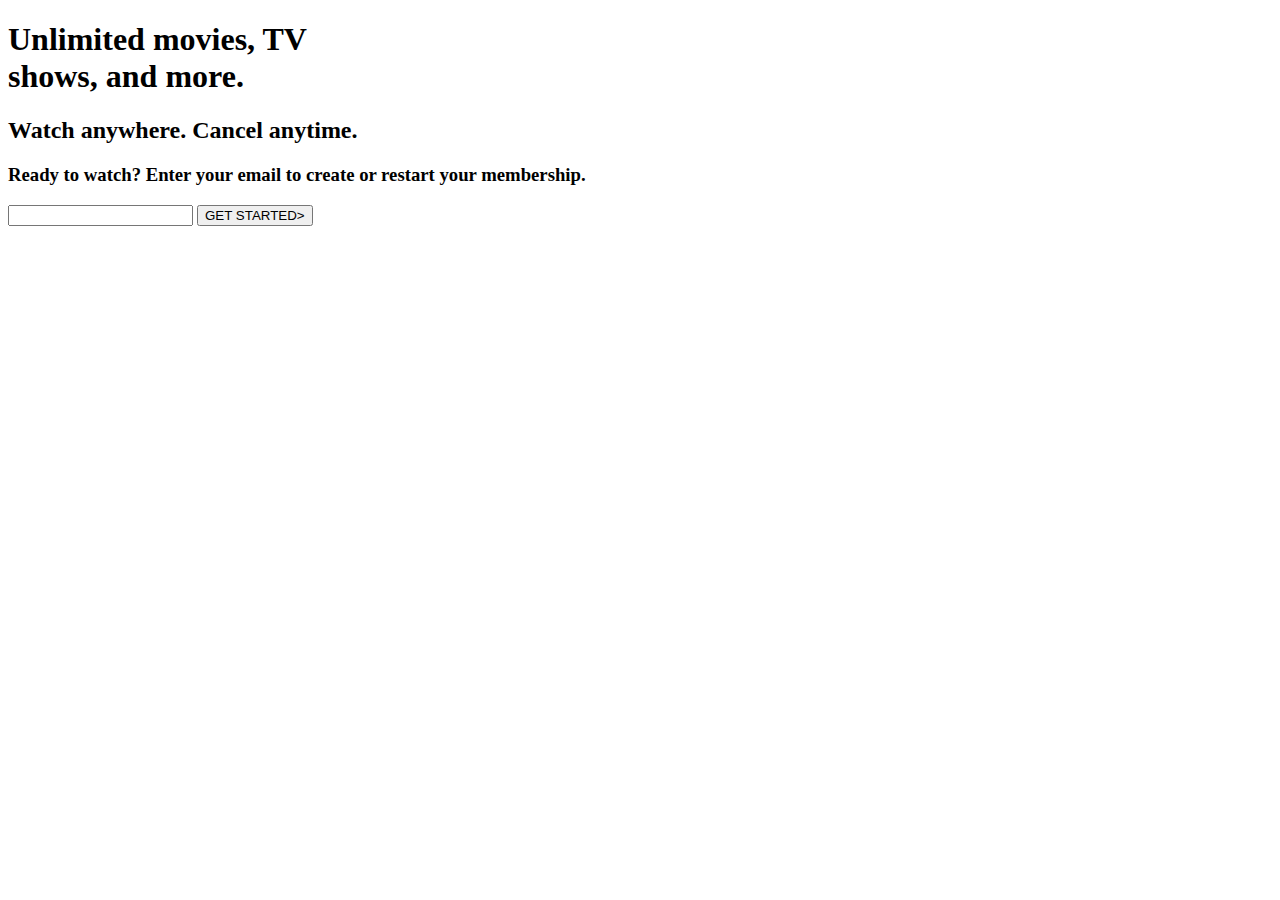
==== index.html @ 3a11bb92 "Creating a banner" ====
<!DOCTYPE html>
<html lang="en">

<head>
  <meta charset="UTF-8" />
  <meta http-equiv="X-UA-Compatible" content="IE=edge" />
  <meta name="viewport" content="width=device-width, initial-scale=1.0" />
  <title>Netflix Kenya - Watch TV</title>
</head>

<body>

  <div class="banner-container">
    <h1>Unlimited movies, TV<br />shows, and more.</h1>
    <h2>Watch anywhere. Cancel anytime.</h2>
    <!-- Get started from-->
    <form>
      <h3>
        Ready to watch? Enter your email to create or restart your
        membership.
      </h3>
      <input type="text" />
      <button>GET STARTED></button>
    </form>
  </div>

</body>

</html>
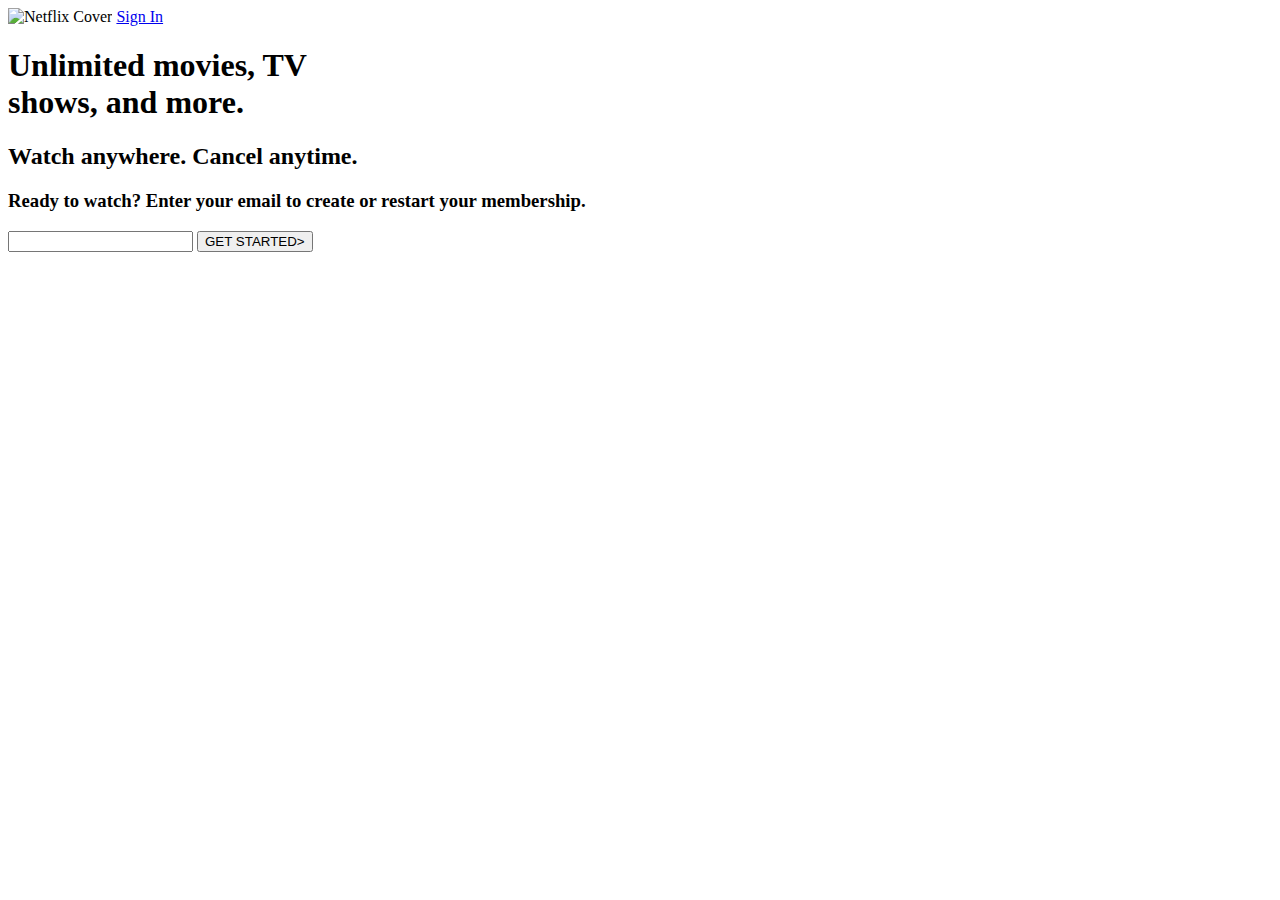
==== commit 3ff4b8ed: "Creating a banner" ====
--- a/index.html
+++ b/index.html
@@ -9,19 +9,25 @@
 </head>
 
 <body>
-
-  <div class="banner-container">
-    <h1>Unlimited movies, TV<br />shows, and more.</h1>
-    <h2>Watch anywhere. Cancel anytime.</h2>
-    <!-- Get started from-->
-    <form>
-      <h3>
-        Ready to watch? Enter your email to create or restart your
-        membership.
-      </h3>
-      <input type="text" />
-      <button>GET STARTED></button>
-    </form>
+  <div class="banner-wrap">
+    <!-- Navbar -->
+    <div class="navbar">
+      <img src="assets/logo.png" alt="Netflix Cover" />
+      <a href="https://www.netflix.com/ke-en/login" target="_blank">Sign In</a>
+    </div>
+    <div class="banner-container">
+      <h1>Unlimited movies, TV<br />shows, and more.</h1>
+      <h2>Watch anywhere. Cancel anytime.</h2>
+      <!-- Get started from-->
+      <form>
+        <h3>
+          Ready to watch? Enter your email to create or restart your
+          membership.
+        </h3>
+        <input type="text" />
+        <button>GET STARTED></button>
+      </form>
+    </div>
   </div>
 
 </body>
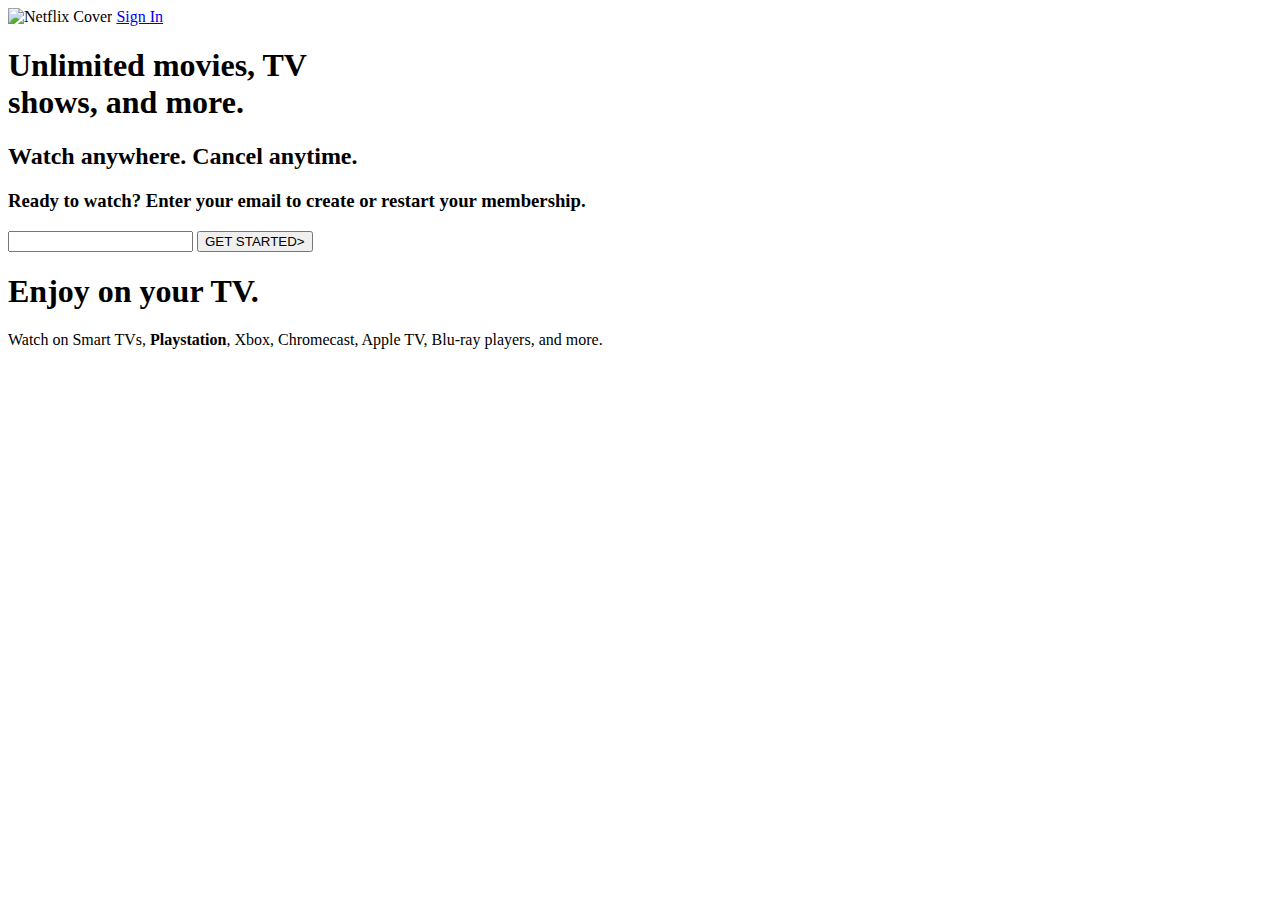
==== commit cf76a5d2: "More info" ====
--- a/index.html
+++ b/index.html
@@ -12,7 +12,7 @@
   <div class="banner-wrap">
     <!-- Navbar -->
     <div class="navbar">
-      <img src="assets/logo.png" alt="Netflix Cover" />
+      <img src="" alt="Netflix Cover" />
       <a href="https://www.netflix.com/ke-en/login" target="_blank">Sign In</a>
     </div>
     <div class="banner-container">
@@ -29,6 +29,13 @@
       </form>
     </div>
   </div>
+  <div class="info-container">
+    <h1>Enjoy on your TV.</h1>
+    <p>
+        Watch on Smart TVs, <strong>Playstation</strong>, Xbox, Chromecast,
+        Apple TV, Blu-ray players, and more.
+    </p>
+</div>
 
 </body>
 
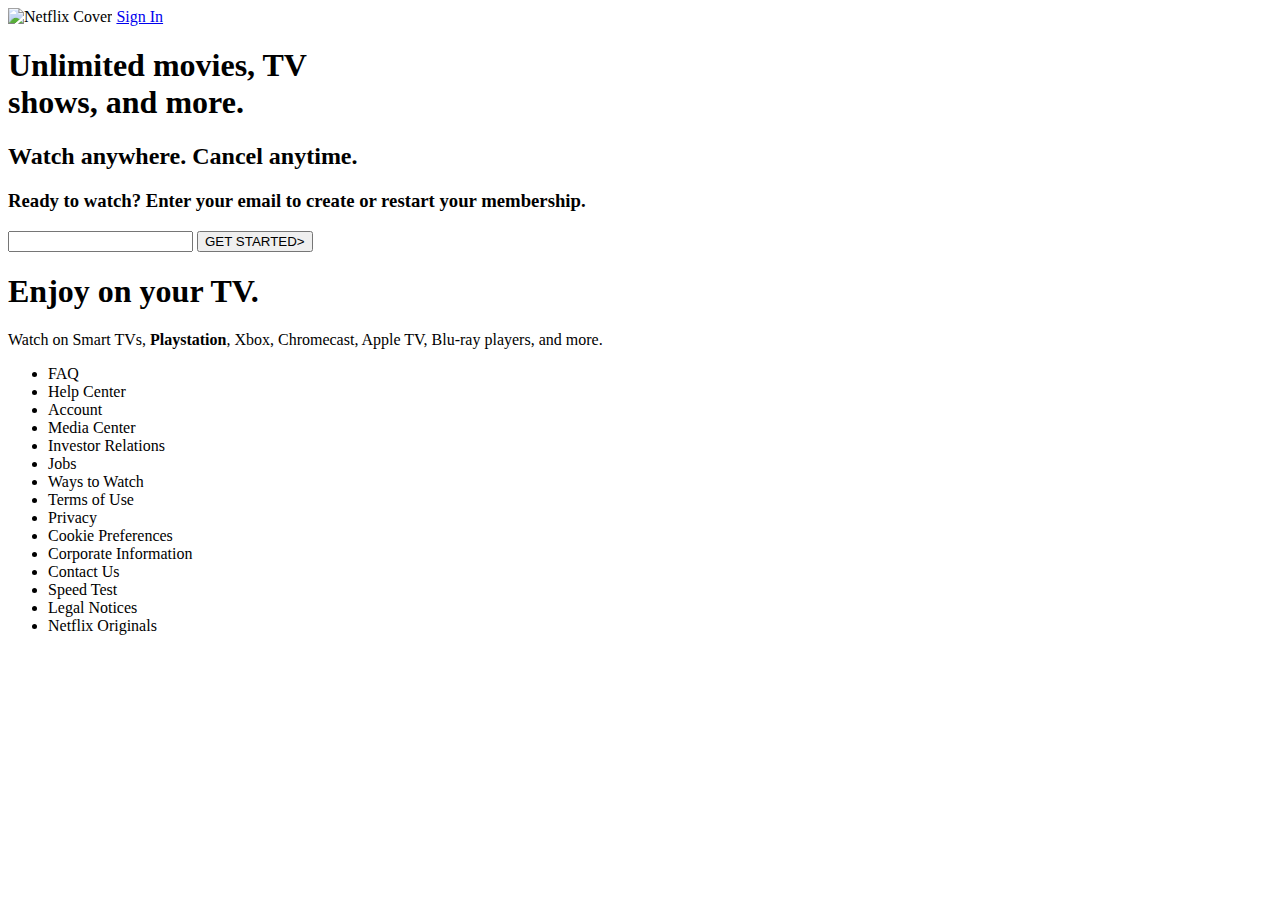
==== commit f49a5a03: "Adding a list" ====
--- a/index.html
+++ b/index.html
@@ -32,10 +32,29 @@
   <div class="info-container">
     <h1>Enjoy on your TV.</h1>
     <p>
-        Watch on Smart TVs, <strong>Playstation</strong>, Xbox, Chromecast,
-        Apple TV, Blu-ray players, and more.
+      Watch on Smart TVs, <strong>Playstation</strong>, Xbox, Chromecast,
+      Apple TV, Blu-ray players, and more.
     </p>
-</div>
+  </div>
+  <div class="footer">
+    <ul>
+      <li>FAQ</li>
+      <li>Help Center</li>
+      <li>Account</li>
+      <li>Media Center</li>
+      <li>Investor Relations</li>
+      <li>Jobs</li>
+      <li>Ways to Watch</li>
+      <li>Terms of Use</li>
+      <li>Privacy</li>
+      <li>Cookie Preferences</li>
+      <li>Corporate Information</li>
+      <li>Contact Us</li>
+      <li>Speed Test</li>
+      <li>Legal Notices</li>
+      <li>Netflix Originals</li>
+    </ul>
+  </div>
 
 </body>
 
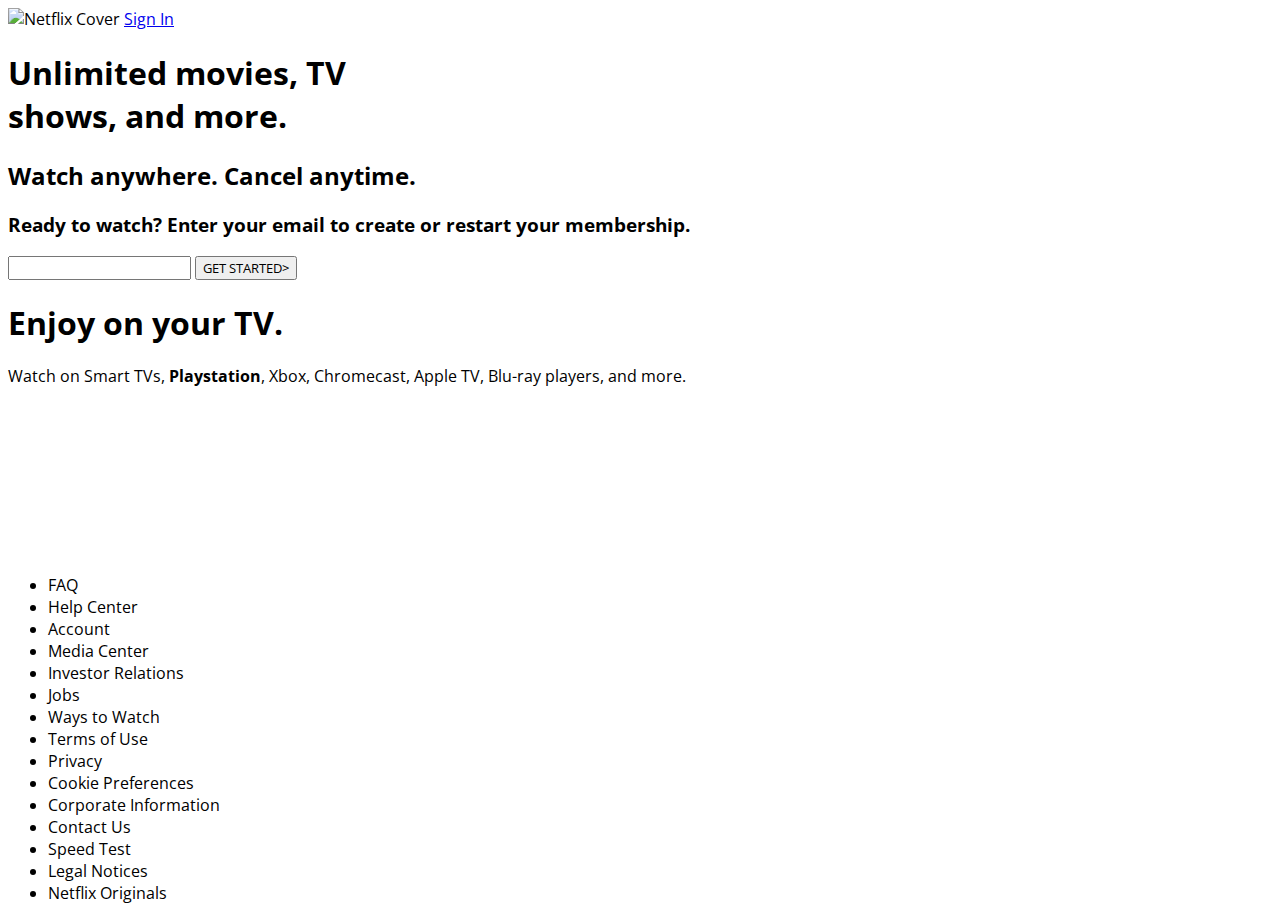
==== commit 4c19f34c: "Netflix landing page" ====
--- a/index.html
+++ b/index.html
@@ -2,60 +2,79 @@
 <html lang="en">
 
 <head>
-  <meta charset="UTF-8" />
-  <meta http-equiv="X-UA-Compatible" content="IE=edge" />
-  <meta name="viewport" content="width=device-width, initial-scale=1.0" />
-  <title>Netflix Kenya - Watch TV</title>
+    <meta charset="UTF-8" />
+    <meta http-equiv="X-UA-Compatible" content="IE=edge" />
+    <meta name="viewport" content="width=device-width, initial-scale=1.0" />
+
+    <link rel="icon" href="assets/favicon.png" />
+    <link rel="preconnect" href="https://fonts.googleapis.com" />
+    <link rel="preconnect" href="https://fonts.gstatic.com" crossorigin />
+    <link
+        href="https://fonts.googleapis.com/css2?family=Open+Sans:ital,wght@0,300;0,400;0,600;1,300;1,400;1,600&display=swap"
+        rel="stylesheet" />
+    <title>Netflix Kenya - Watch TV</title>
+
+    <style>
+        * {
+            font-family: "Open Sans", sans-serif;
+        }
+    </style>
 </head>
 
 <body>
-  <div class="banner-wrap">
-    <!-- Navbar -->
-    <div class="navbar">
-      <img src="" alt="Netflix Cover" />
-      <a href="https://www.netflix.com/ke-en/login" target="_blank">Sign In</a>
+    <div class="banner-wrap">
+        <!-- Navbar -->
+        <div class="navbar">
+            <img src="assets/logo.png" alt="Netflix Cover" />
+            <a href="https://www.netflix.com/ke-en/login" target="_blank">Sign In</a>
+        </div>
+        <div class="banner-container">
+            <h1>Unlimited movies, TV<br />shows, and more.</h1>
+            <h2>Watch anywhere. Cancel anytime.</h2>
+
+            <!-- Get started from-->
+            <form>
+                <h3>
+                    Ready to watch? Enter your email to create or restart your
+                    membership.
+                </h3>
+                <input type="text" />
+                <button>GET STARTED></button>
+            </form>
+        </div>
     </div>
-    <div class="banner-container">
-      <h1>Unlimited movies, TV<br />shows, and more.</h1>
-      <h2>Watch anywhere. Cancel anytime.</h2>
-      <!-- Get started from-->
-      <form>
-        <h3>
-          Ready to watch? Enter your email to create or restart your
-          membership.
-        </h3>
-        <input type="text" />
-        <button>GET STARTED></button>
-      </form>
+    <div class="info-container">
+        <h1>Enjoy on your TV.</h1>
+        <p>
+            Watch on Smart TVs, <strong>Playstation</strong>, Xbox, Chromecast,
+            Apple TV, Blu-ray players, and more.
+        </p>
+        <!-- Inline video-->
+        <video autoplay playsinline muted loop>
+            <source src="https://assets.nflxext.com/ffe/siteui/acquisition/ourStory/fuji/desktop/video-tv-0819.m4v"
+                type="video/mp4" />
+        </video>
     </div>
-  </div>
-  <div class="info-container">
-    <h1>Enjoy on your TV.</h1>
-    <p>
-      Watch on Smart TVs, <strong>Playstation</strong>, Xbox, Chromecast,
-      Apple TV, Blu-ray players, and more.
-    </p>
-  </div>
-  <div class="footer">
-    <ul>
-      <li>FAQ</li>
-      <li>Help Center</li>
-      <li>Account</li>
-      <li>Media Center</li>
-      <li>Investor Relations</li>
-      <li>Jobs</li>
-      <li>Ways to Watch</li>
-      <li>Terms of Use</li>
-      <li>Privacy</li>
-      <li>Cookie Preferences</li>
-      <li>Corporate Information</li>
-      <li>Contact Us</li>
-      <li>Speed Test</li>
-      <li>Legal Notices</li>
-      <li>Netflix Originals</li>
-    </ul>
-  </div>
-
+    <!-- This is the footer -->
+    <div class="footer">
+        <ul>
+            <li>FAQ</li>
+            <li>Help Center</li>
+            <li>Account</li>
+            <li>Media Center</li>
+            <li>Investor Relations</li>
+            <li>Jobs</li>
+            <li>Ways to Watch</li>
+            <li>Terms of Use</li>
+            <li>Privacy</li>
+            <li>Cookie Preferences</li>
+            <li>Corporate Information</li>
+            <li>Contact Us</li>
+            <li>Speed Test</li>
+            <li>Legal Notices</li>
+            <li>Netflix Originals</li>
+        </ul>
+    </div>
 </body>
 
 </html>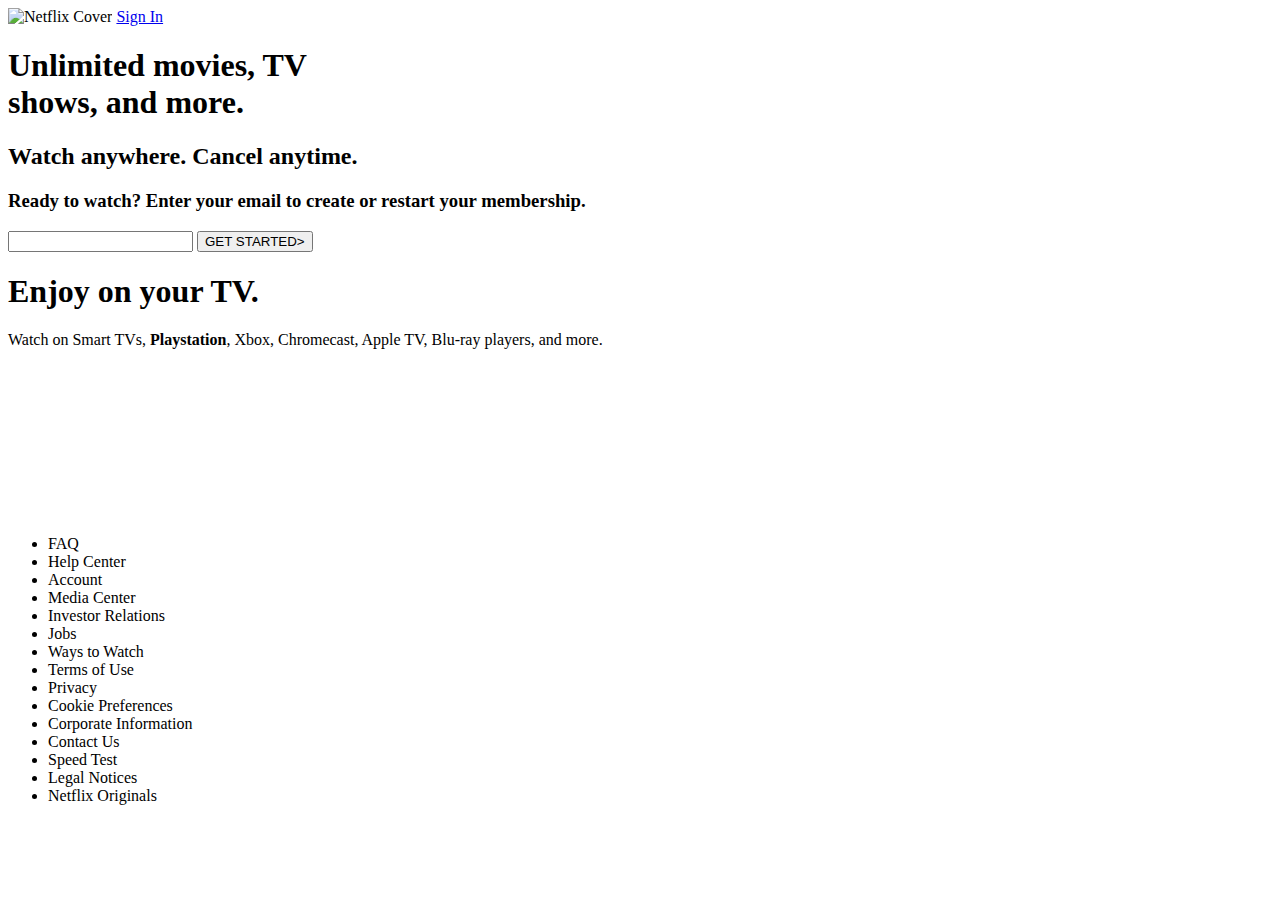
==== commit 0dbe8832: "Removed inline style" ====
--- a/index.html
+++ b/index.html
@@ -13,12 +13,6 @@
         href="https://fonts.googleapis.com/css2?family=Open+Sans:ital,wght@0,300;0,400;0,600;1,300;1,400;1,600&display=swap"
         rel="stylesheet" />
     <title>Netflix Kenya - Watch TV</title>
-
-    <style>
-        * {
-            font-family: "Open Sans", sans-serif;
-        }
-    </style>
 </head>
 
 <body>
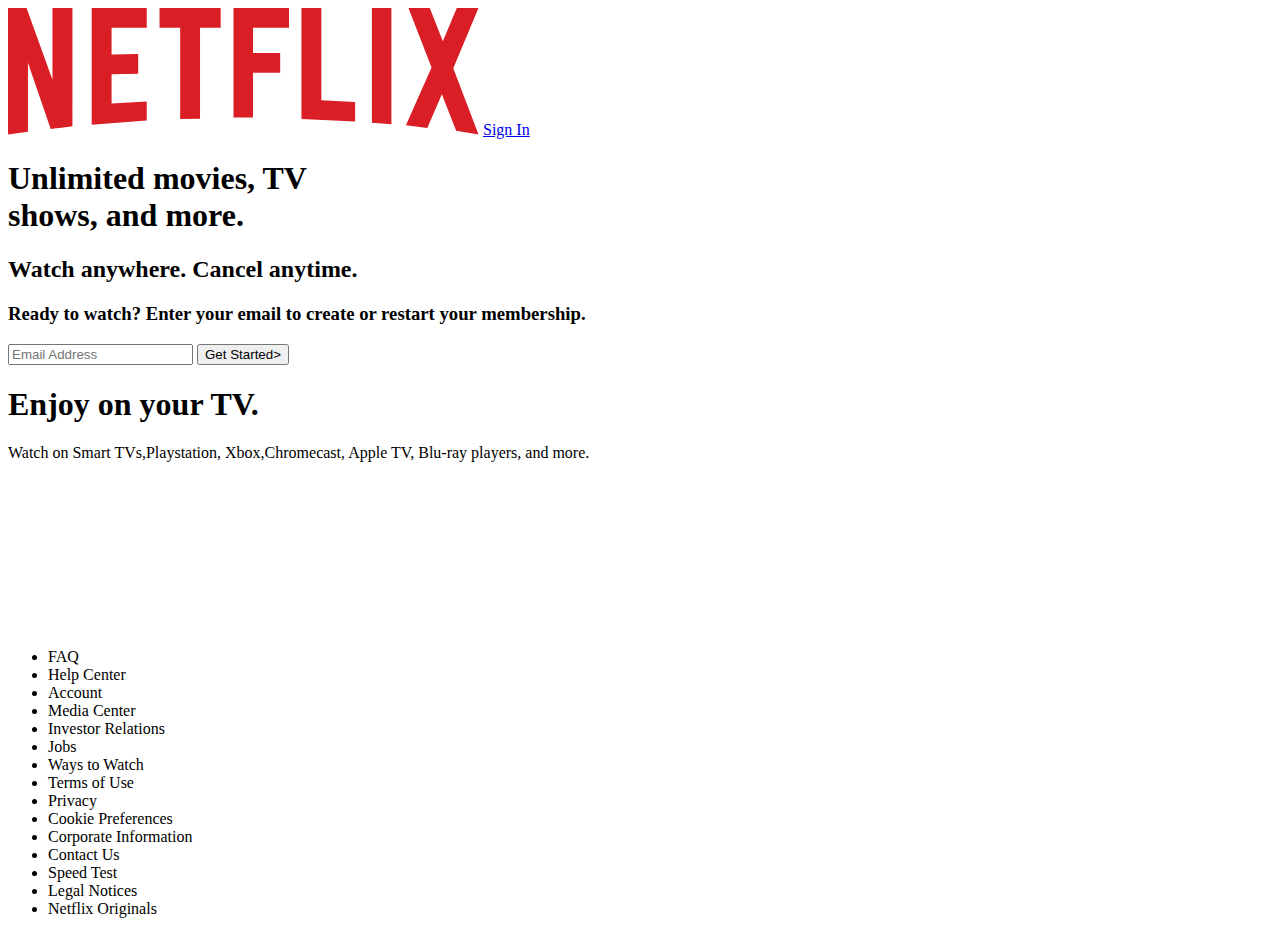
==== commit 98860801: "New file, style and classes" ====
--- a/index.html
+++ b/index.html
@@ -1,74 +1,88 @@
 <!DOCTYPE html>
 <html lang="en">
-
-<head>
+  <head>
     <meta charset="UTF-8" />
     <meta http-equiv="X-UA-Compatible" content="IE=edge" />
     <meta name="viewport" content="width=device-width, initial-scale=1.0" />
+    <title>Netflix Kenya - Watch TV</title>
+    <link rel="icon" href="assets/favicon.png" />
+    <link rel="stylesheet" href="style.css" />
+    <link rel="stylesheet" href="responsive.css" />
+  </head>
 
-    <link rel="icon" href="assets/favicon.png" />
-    <link rel="preconnect" href="https://fonts.googleapis.com" />
-    <link rel="preconnect" href="https://fonts.gstatic.com" crossorigin />
-    <link
-        href="https://fonts.googleapis.com/css2?family=Open+Sans:ital,wght@0,300;0,400;0,600;1,300;1,400;1,600&display=swap"
-        rel="stylesheet" />
-    <title>Netflix Kenya - Watch TV</title>
-</head>
+  <body>
+    <div class="banner-wrap">
+      <div class="overlay"></div>
+      <!-- Navbar -->
+      <div class="navbar">
+        <img src="assets/logo.png" alt="Netflix Cover" />
+        <a href="https://www.netflix.com/ke-en/login" target="_blank"
+          >Sign In</a
+        >
+      </div>
+      <div class="banner-container">
+        <h1 class="card-title">
+          Unlimited movies, TV<br />
+          shows, and more.
+        </h1>
+        <h2 class="card-subtitle">Watch anywhere. Cancel anytime.</h2>
 
-<body>
-    <div class="banner-wrap">
-        <!-- Navbar -->
-        <div class="navbar">
-            <img src="assets/logo.png" alt="Netflix Cover" />
-            <a href="https://www.netflix.com/ke-en/login" target="_blank">Sign In</a>
-        </div>
-        <div class="banner-container">
-            <h1>Unlimited movies, TV<br />shows, and more.</h1>
-            <h2>Watch anywhere. Cancel anytime.</h2>
+        <!-- Get started from-->
+        <form>
+          <h3 class="email-form-title">
+            Ready to watch? Enter your email to create or restart your
+            membership.
+          </h3>
+          <div class="get-started-form">
+            <input type="text" placeholder="Email Address" />
+            <button>Get Started></button>
+          </div>
+        </form>
+      </div>
+    </div>
 
-            <!-- Get started from-->
-            <form>
-                <h3>
-                    Ready to watch? Enter your email to create or restart your
-                    membership.
-                </h3>
-                <input type="text" />
-                <button>GET STARTED></button>
-            </form>
-        </div>
-    </div>
     <div class="info-container">
-        <h1>Enjoy on your TV.</h1>
-        <p>
-            Watch on Smart TVs, <strong>Playstation</strong>, Xbox, Chromecast,
-            Apple TV, Blu-ray players, and more.
+      <div class="info">
+        <h1 class="card-title">Enjoy on your TV.</h1>
+        <p class="card-subtitle">
+          Watch on Smart TVs,Playstation, Xbox,Chromecast, Apple TV, Blu-ray
+          players, and more.
         </p>
+      </div>
+      <div class="tv-container">
+        <img
+          src="https://assets.nflxext.com/ffe/siteui/acquisition/ourStory/fuji/desktop/tv.png"
+          alt=""
+        />
+
         <!-- Inline video-->
         <video autoplay playsinline muted loop>
-            <source src="https://assets.nflxext.com/ffe/siteui/acquisition/ourStory/fuji/desktop/video-tv-0819.m4v"
-                type="video/mp4" />
+          <source
+            src="https://assets.nflxext.com/ffe/siteui/acquisition/ourStory/fuji/desktop/video-tv-0819.m4v"
+            type="video/mp4"
+          />
         </video>
+      </div>
     </div>
     <!-- This is the footer -->
     <div class="footer">
-        <ul>
-            <li>FAQ</li>
-            <li>Help Center</li>
-            <li>Account</li>
-            <li>Media Center</li>
-            <li>Investor Relations</li>
-            <li>Jobs</li>
-            <li>Ways to Watch</li>
-            <li>Terms of Use</li>
-            <li>Privacy</li>
-            <li>Cookie Preferences</li>
-            <li>Corporate Information</li>
-            <li>Contact Us</li>
-            <li>Speed Test</li>
-            <li>Legal Notices</li>
-            <li>Netflix Originals</li>
-        </ul>
+      <ul>
+        <li>FAQ</li>
+        <li>Help Center</li>
+        <li>Account</li>
+        <li>Media Center</li>
+        <li>Investor Relations</li>
+        <li>Jobs</li>
+        <li>Ways to Watch</li>
+        <li>Terms of Use</li>
+        <li>Privacy</li>
+        <li>Cookie Preferences</li>
+        <li>Corporate Information</li>
+        <li>Contact Us</li>
+        <li>Speed Test</li>
+        <li>Legal Notices</li>
+        <li>Netflix Originals</li>
+      </ul>
     </div>
-</body>
-
-</html>+  </body>
+</html>
